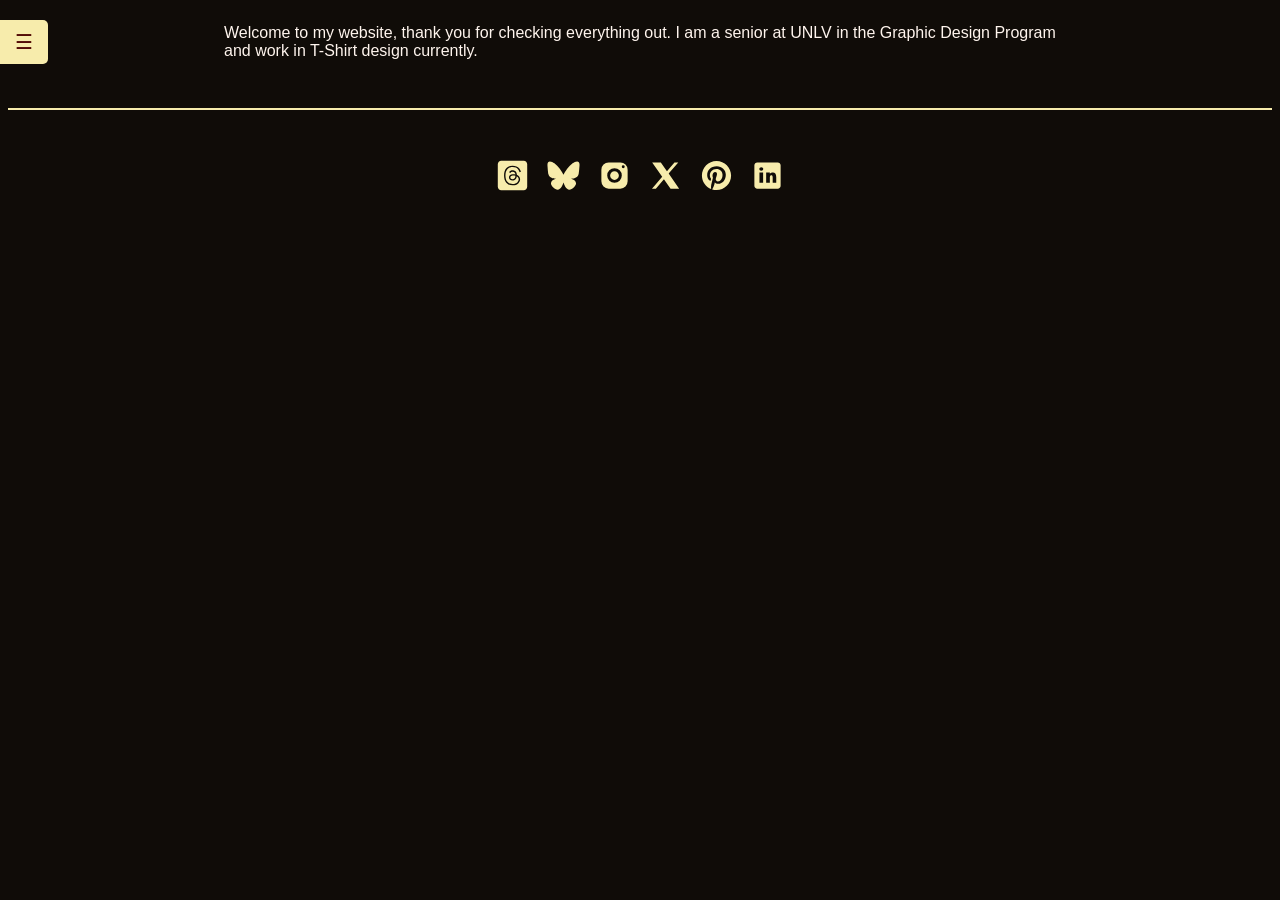
==== pages/about.html @ 81190099 "Updated with Glitch" ====
<!DOCTYPE html>
<html lang="en">
  <!-- Meta-data for Webpage -->
  <head>
    <meta charset="utf-8" />
    <meta name="viewport" content="width=device-width, initial-scale=1" />
    <link rel="icon" href="https://glitch.com/favicon.ico" />

    <!--Webpage browser bar title-->
    <title>Frederick Heil</title>

    <!-- The website stylesheet -->
    <link rel="stylesheet" href="/style.css" />

    <!-- The website JavaScript file -->
    <script src="/javascript/script.js" defer></script>
  </head>

  <body>
    <!-- Top of Webpage -->
    <header>
      <!-- Side Navigation -->
        <div id="mySidenav" class="sidenav">
          <a href="/index.html">Home</a>
          <a href="/pages/about.html">About</a>
          <a href="/pages/Works/works.html">Works</a>
        </div>

      <!-- Hamburger Button -->
      <div id="navTab" class="nav-tab" onclick="toggleNav()">&#9776;</div>
    </header>
    <div class="content">
      <p>
        Welcome to my website, thank you for checking everything out. I am a
        senior at UNLV in the Graphic Design Program and work in T-Shirt design
        currently.
      </p>
    </div>
    <footer>
      <hr class="footer-divider" />
      <div class="footer">
        <a
          href="https://www.threads.net/"
          target="_blank"
          class="footer-icon"
          aria-label="Threads"
        >
          <svg
            xmlns="http://www.w3.org/2000/svg"
            viewbox="0 0 50 50"
            width="35px"
            height="35px"
          >
            <path
              d="M46,9v32c0,2.757-2.243,5-5,5H9c-2.757,0-5-2.243-5-5V9c0-2.757,2.243-5,5-5h32C43.757,4,46,6.243,46,9z M33.544,35.913	c2.711-2.708,2.635-6.093,1.746-8.17c-0.54-1.255-1.508-2.33-2.798-3.108l-0.223-0.138c-0.33-0.208-0.609-0.375-1.046-0.542	c-0.008-0.278-0.025-0.556-0.058-0.807c-0.59-4.561-3.551-5.535-5.938-5.55c-2.154,0-3.946,0.92-5.044,2.592l1.672,1.098	c0.736-1.121,1.871-1.689,3.366-1.689c2.367,0.015,3.625,1.223,3.96,3.801c-1.141-0.231-2.426-0.314-3.807-0.233	c-3.924,0.226-5.561,2.591-5.442,4.836c0.134,2.486,2.278,4.222,5.216,4.222c0.13,0,0.259-0.003,0.384-0.011	c2.297-0.126,5.105-1.29,5.61-6.063c0.021,0.013,0.041,0.026,0.062,0.039l0.253,0.157c0.932,0.562,1.621,1.317,1.994,2.185	c0.643,1.501,0.682,3.964-1.322,5.966c-1.732,1.73-3.812,2.479-6.936,2.502c-3.47-0.026-6.099-1.145-7.812-3.325	c-1.596-2.028-2.42-4.953-2.451-8.677c0.031-3.728,0.855-6.646,2.451-8.673c1.714-2.181,4.349-3.299,7.814-3.325	c3.492,0.026,6.165,1.149,7.944,3.338c0.864,1.063,1.525,2.409,1.965,3.998l1.928-0.532c-0.514-1.858-1.301-3.449-2.341-4.728	c-2.174-2.674-5.363-4.045-9.496-4.076c-4.12,0.031-7.278,1.406-9.387,4.089c-1.875,2.383-2.844,5.712-2.879,9.91	c0.035,4.193,1.004,7.529,2.879,9.913c2.109,2.682,5.262,4.058,9.385,4.088C28.857,38.973,31.433,38.021,33.544,35.913z M28.993,25.405c0.07,0.016,0.138,0.031,0.202,0.046c-0.005,0.078-0.01,0.146-0.015,0.198c-0.314,3.928-2.295,4.489-3.761,4.569	c-0.091,0.005-0.181,0.008-0.271,0.008c-1.851,0-3.144-0.936-3.218-2.329c-0.065-1.218,0.836-2.576,3.561-2.732	c0.297-0.018,0.589-0.027,0.875-0.027C27.325,25.137,28.209,25.227,28.993,25.405z"
            />
          </svg>
        </a>
        <a
          href="https://bsky.app/"
          target="_blank"
          class="footer-icon"
          aria-label="Bluesky"
        >
          <svg
            xmlns="http://www.w3.org/2000/svg"
            viewbox="0 0 24 24"
            width="35px"
            height="35px"
          >
            <path
              d="M5.769,3.618C8.291,5.512,11.004,9.352,12,11.412c0.996-2.06,3.709-5.9,6.231-7.793C20.051,2.252,23,1.195,23,4.559	c0,0.672-0.385,5.644-0.611,6.451c-0.785,2.806-3.647,3.522-6.192,3.089c4.449,0.757,5.581,3.265,3.137,5.774	c-4.643,4.764-6.672-1.195-7.193-2.722c-0.095-0.28-0.14-0.411-0.14-0.3c-0.001-0.112-0.045,0.019-0.14,0.3	c-0.521,1.527-2.55,7.486-7.193,2.722c-2.445-2.509-1.313-5.017,3.137-5.774c-2.546,0.433-5.407-0.282-6.192-3.089	C1.385,10.203,1,5.231,1,4.559C1,1.195,3.949,2.252,5.769,3.618L5.769,3.618z"
            />
          </svg>
        </a>
        <a
          href="https://www.instagram.com/"
          target="_blank"
          class="footer-icon"
          aria-label="Instagram"
        >
          <svg
            xmlns="http://www.w3.org/2000/svg"
            viewbox="0 0 24 24"
            width="35px"
            height="35px"
          >
            <path
              d="M8 3a5 5 0 0 0-5 5v8a5 5 0 0 0 5 5h8a5 5 0 0 0 5-5V8a5 5 0 0 0-5-5zm10 2a1 1 0 1 1 0 2 1 1 0 0 1 0-2m-6 2a5 5 0 1 1-.001 10.001A5 5 0 0 1 12 7m0 2a3 3 0 0 0-3 3 3 3 0 0 0 3 3 3 3 0 0 0 3-3 3 3 0 0 0-3-3"
            />
          </svg>
        </a>
        <a
          href="https://twitter.com/"
          target="_blank"
          class="footer-icon"
          aria-label="Twitter"
        >
          <svg
            xmlns="http://www.w3.org/2000/svg"
            viewbox="0 0 24 24"
            width="35px"
            height="35px"
          >
            <path
              d="M 2.8671875 3 L 9.7363281 12.818359 L 2.734375 21 L 5.3808594 21 L 10.919922 14.509766 L 15.460938 21 L 21.371094 21 L 14.173828 10.697266 L 20.744141 3 L 18.138672 3 L 12.996094 9.0097656 L 8.7988281 3 L 2.8671875 3 z"
            />
          </svg>
        </a>
        <a
          href="https://www.pinterest.com/"
          target="_blank"
          class="footer-icon"
          aria-label="Pinterest"
        >
          <svg
            xmlns="http://www.w3.org/2000/svg"
            viewbox="0 0 24 24"
            width="35px"
            height="35px"
          >
            <path
              d="M12,2C6.477,2,2,6.477,2,12c0,4.237,2.636,7.855,6.356,9.312c-0.087-0.791-0.167-2.005,0.035-2.868 c0.182-0.78,1.172-4.971,1.172-4.971s-0.299-0.599-0.299-1.484c0-1.391,0.806-2.428,1.809-2.428c0.853,0,1.265,0.641,1.265,1.408 c0,0.858-0.546,2.141-0.828,3.329c-0.236,0.996,0.499,1.807,1.481,1.807c1.777,0,3.143-1.874,3.143-4.579 c0-2.394-1.72-4.068-4.177-4.068c-2.845,0-4.515,2.134-4.515,4.34c0,0.859,0.331,1.781,0.744,2.282 c0.082,0.099,0.093,0.186,0.069,0.287c-0.076,0.316-0.244,0.995-0.277,1.134c-0.043,0.183-0.145,0.222-0.334,0.133 c-1.249-0.582-2.03-2.408-2.03-3.874c0-3.154,2.292-6.052,6.608-6.052c3.469,0,6.165,2.472,6.165,5.776 c0,3.447-2.173,6.22-5.189,6.22c-1.013,0-1.966-0.527-2.292-1.148c0,0-0.502,1.909-0.623,2.378 c-0.226,0.868-0.835,1.958-1.243,2.622C9.975,21.843,10.969,22,12,22c5.522,0,10-4.478,10-10S17.523,2,12,2z"
            />
          </svg>
        </a>
        <a
          href="https://www.linkedin.com/"
          target="_blank"
          class="footer-icon"
          aria-label="LinkedIn"
        >
          <svg
            xmlns="http://www.w3.org/2000/svg"
            viewbox="0 0 24 24"
            width="35px"
            height="35px"
          >
            <path
              d="M19,3H5C3.895,3,3,3.895,3,5v14c0,1.105,0.895,2,2,2h14c1.105,0,2-0.895,2-2V5C21,3.895,20.105,3,19,3z M9,17H6.477v-7H9 V17z M7.694,8.717c-0.771,0-1.286-0.514-1.286-1.2s0.514-1.2,1.371-1.2c0.771,0,1.286,0.514,1.286,1.2S8.551,8.717,7.694,8.717z M18,17h-2.442v-3.826c0-1.058-0.651-1.302-0.895-1.302s-1.058,0.163-1.058,1.302c0,0.163,0,3.826,0,3.826h-2.523v-7h2.523v0.977 C13.93,10.407,14.581,10,15.802,10C17.023,10,18,10.977,18,13.174V17z"
            />
          </svg>
        </a>
      </div>
    </footer>
  </body>
</html>
---- style.css ----
:root {
  --color-bg: #FAF9F6;
  --color-text-main: #000000;
  --color-primary: #FFFF00;
  --wrapper-height: 87vh;
  --image-max-width: 300px;
  --image-margin: 3rem;
  --font-family: "HK Grotesk";
  --font-family-header: "HK Grotesk";
  
}

/* Basic page style resets */
  * {
    box-sizing: border-box;
  }
  [hidden] {
    display: none !important;
  }

/* HTML */
html 
{
  background: #100c08;
  color: #fff5ee;
}


/* Import fonts */
  /* @font-face {
    font-family: Palmore;
    src: url("https://cdn.glitch.global/3845821b-eb53-441c-8813-9510f3d18ea3/Palmore.otf?v=1725475477089")
      format("opentype");
  } */ 
  @font-face {
    font-family: HK Grotesk;
    src: url("https://cdn.glitch.me/605e2a51-d45f-4d87-a285-9410ad350515%2FHKGrotesk-Regular.otf?v=1603136326027")
      format("opentype");
  }
  @font-face {
    font-family: HK Grotesk;
    font-weight: bold;
    src: url("https://cdn.glitch.me/605e2a51-d45f-4d87-a285-9410ad350515%2FHKGrotesk-Bold.otf?v=1603136323437")
      format("opentype");
  }

  @font-face {
    font-family: "Libre Baskerville", serif;
    font-weight: 400;
    font-style: normal;
    src: url("https://fonts.googleapis.com/css2?family=Libre+Baskerville:ital,wght@0,400;0,700;1,400&display=swap");
  }

  @font-face {
    font-family: "Libre Baskerville", serif;
    font-weight: 700;
    font-style: normal;
    src: url("https://fonts.googleapis.com/css2?family=Libre+Baskerville:ital,wght@0,400;0,700;1,400&display=swap");
  }

  @font-face {
    font-family: "Libre Baskerville", serif;
    font-weight: 400;
    font-style: italic;
    src: url("https://fonts.googleapis.com/css2?family=Libre+Baskerville:ital,wght@0,400;0,700;1,400&display=swap");
  }





/* Navigation grid */

/* Side Navigation */
  .sidenav {
    height: 100%;
    width: 0;
    position: fixed;
    z-index: 1000; /* Higher than the modal */
    top: 0;
    left: 0;
    background-color: #f7ecac;
    overflow-x: hidden;
    transition: 0.5s;
    padding-top: 60px;
  }

  .sidenav a {
    padding: 8px 8px 8px 32px;
    text-decoration: none;
    font-size: 25px;
    color: #100c08;
    display: block;
    transition: 0.3s;
  }

  .sidenav a:hover {
    color: #7b1103;
  }

  .sidenav .closebtn {
    position: absolute;
    top: 0;
    right: 25px;
    font-size: 36px;
    margin-left: 50px;
  }

/* Hamburger Button */
.nav-tab {
  position: fixed;
  top: 20px; /* Move closer to the top */
  left: 0;
  background-color: #f7ecac;
  color: #540d07;
  padding: 10px 15px;
  cursor: pointer;
  z-index: 1001; /* Higher than the sidenav */
  border-radius: 0 5px 5px 0;
  font-size: 20px;
  transition: left 0.5s; /* Smoothly move the tab */
}

/* Main content */
#main {
  transition: margin-left 0.5s;
  padding: 16px;
}



  .footer {
    display: flex;
    justify-content: center;
    gap: 1rem;
    padding: 1rem 0;
  }

  .footer a:hover {
    /*background: var(--color-primary);*/
  }

  .footer .links {
    padding: 0.5rem 1rem 1.5rem;
    white-space: nowrap;
  }

  .divider {
    padding: 0 1rem;
  }

  .footer-divider {
    border: none;
    border-top: 2px solid #f7ecac; /* Light divider color */
    margin: 2rem 0;
  }

  .footer-icon {
    color: #f7ecac; /* Icon color */
    fill: #f7ecac;
    text-decoration: none;
    transition: color 0.3s ease;
    transition: fill 0.3s ease;
  }

  .footer-icon:hover {
    color: #7b1103; /* Hover color */
    fill: #7b1103;
  }

body {
  font-family: HK Grotesk, sans-serif;
  background-image: url("#");
  background-position: center center;
  background-size: cover;
  background-repeat: no-repeat;
  /*background-color: var(--color-bg);*/
}

/* Page structure */

.wrapper {
  min-height: var(--wrapper-height);
  display: grid;
  place-items: center;
  margin: 0 1rem;
}
.content {
  display: flex;
  flex-direction: column;
  align-items: center;
  justify-content: center;
  width: 65vw;
  margin: auto;
}

.full-bleed {
  display: flex;
  justify-content: center;
  align-items: center;
  height: 100vh;
  width: 100vw;
  background-color: #100c08; /* Dark background */
  color: #f7ecac; /* Light text */
}

.full-bleed-title {
  font-family: "HK Grotesk", sans-serif;
  font-size: 15vw; /* Responsive font size */
  font-weight: bold;
  text-align: left;
  line-height: 0.9;
  text-transform: uppercase;
  margin: 0;
  white-space: nowrap;
}

/* Very light scaling for our illustration */
.title {
  color: #2800FF;
  font-family: "Libre Baskerville";
  font-style: italic;
  font-weight: bold;
  font-size: auto;
  line-height: 105%;
  margin: 0;
}

.pagetitle {
  font-weight: bold;
  font-size: 50px;
}
/* Subheading */
h2 {
  color: #2800FF;
}

.moved-element {
  position: absolute;
  top: 50px;
  left: 100px;
}

.card-overlay {
  position: relative;
  overflow: hidden;
}

.GalleryImg {
  width: 100%;
  height: auto;
  transition: transform 0.5s, filter 0.5s;
}

.card-overlay:hover .GalleryImg {
  transform: scale(1.1);
  filter: brightness(50%);
}

.overlay-content {
  position: absolute;
  top: 50%;
  left: 50%;
  transform: translate(-50%, -50%);
  text-align: center;
  color: white;
  opacity: 0;
  transition: opacity 0.5s;
}

.card-overlay:hover .overlay-content {
  opacity: 1;
}

.overlay-content h3 {
  font-size: 1.5rem;
  margin: 0;
}

.overlay-content p {
  font-size: 1rem;
  margin: 0;
}

.modal {
  background: rgba(0, 0, 0, 0.9);
  z-index: 999;
  opacity: 0;
  pointer-events: none;
  position: fixed;
  top: 0;
  left: 0;
  width: 100%;
  height: 100%;
  transition: 0.2s ease-out;
  display: flex;
  justify-content: center;
  align-items: center;
}

.modal.open {
  opacity: 1;
  pointer-events: all;
}

.modal-content {
  display: flex;
  background: #fff;
  color: #000;
  border-radius: 10px;
  overflow: hidden;
  width: 80%;
  max-width: 900px;
  height: 70%;
}

.full-img {
  width: 100%;
  height: auto;
  border-radius: 10px;
  margin-bottom: 20px;
}


.project-description {
  flex: 1;
  padding: 20px;
  overflow-y: auto;
}

.project-description h3 {
  margin-top: 0;
}

.project-description p {
  line-height: 1.5;
}


    /* Ensure the sidenav and nav-tab are above the modal */
    .sidenav {
      z-index: 1000; /* Higher than the modal */
    }

    .nav-tab {
      z-index: 1001; /* Higher than the sidenav */
    }

    .modal {
      z-index: 999; /* Lower than the sidenav and nav-tab */
    }
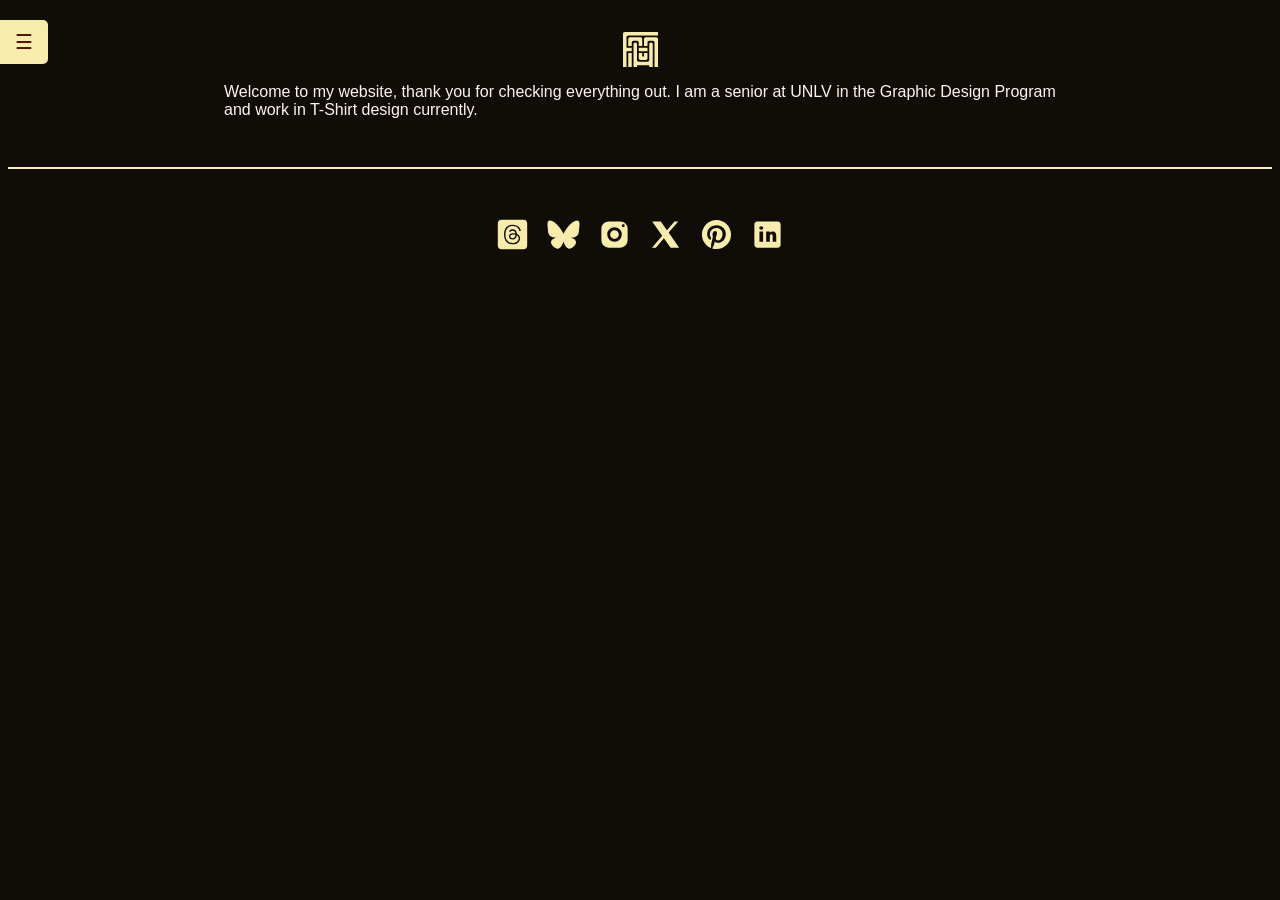
==== commit 78371fd0: "✅🐀 Updated with Glitch" ====
--- a/pages/about.html
+++ b/pages/about.html
@@ -17,6 +17,9 @@
   </head>
 
   <body>
+    <div class="logo">
+        <svg xmlns="http://www.w3.org/2000/svg" id="Layer_2" data-name="Layer 2" viewbox="0 0 500 500"><defs><style>.cls-1{fill:#f7ecac}</style></defs><g id="Layer_1-2" data-name="Layer 1"><path d="M50 0H25C11.19 0 0 11.19 0 25v475h50V275h75v-50H50V75c0-13.81 11.19-25 25-25h425V0H50Z" class="cls-1"/><path d="M125 75h-25c-13.81 0-25 11.19-25 25v100h50v-50c0-13.81 11.19-25 25-25h50c13.81 0 25 11.19 25 25v50h50V100c0-13.81-11.19-25-25-25H125Z" class="cls-1"/><path d="M350 425H225c-13.81 0-25-11.19-25-25V175c0-13.81-11.19-25-25-25s-25 11.19-25 25v325h50v-25h175v25h50V175c0-13.81-11.19-25-25-25s-25 11.19-25 25v225c0 13.81-11.19 25-25 25Z" class="cls-1"/><path d="M225 225h125v50H225z" class="cls-1"/><path d="M300 100v100h50v-50c0-13.81 11.19-25 25-25h50c13.81 0 25 11.19 25 25v350h50V100c0-13.81-11.19-25-25-25H325c-13.81 0-25 11.19-25 25Z" class="cls-1"/><path d="M225 300v75c0 13.81 11.19 25 25 25h75c13.81 0 25-11.19 25-25v-75h-50v50h-25v-50h-50ZM75 300h50v200H75z" class="cls-1"/></g></svg>
+    </div>
     <!-- Top of Webpage -->
     <header>
       <!-- Side Navigation -->
--- a/style.css
+++ b/style.css
@@ -350,3 +350,17 @@
       z-index: 999; /* Lower than the sidenav and nav-tab */
     }
 
+.logo {
+  display: flex;
+  justify-content: center;
+  align-items: center;
+  width: 100%;
+  margin: 0 auto;
+  padding-top: 24px; /* Add space above the logo */
+
+}
+.logo svg {
+  width: 35px;
+  height: auto;
+  display: block;
+}
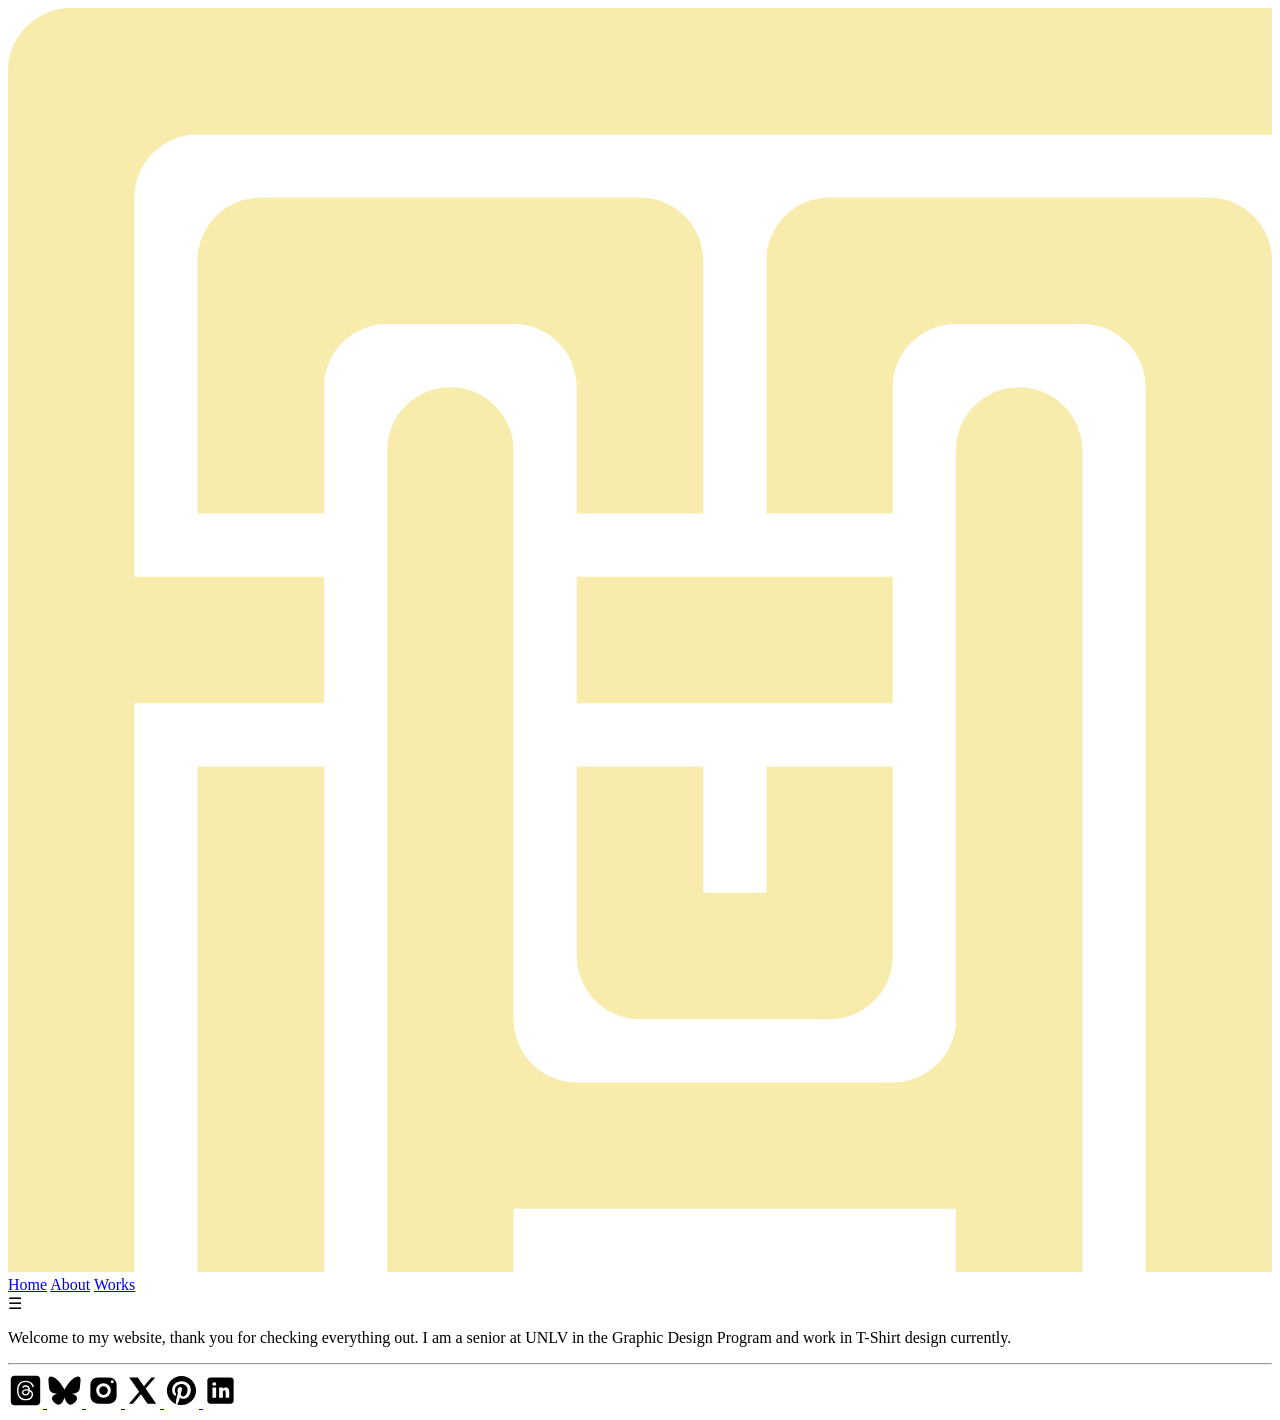
==== commit 8433ec6b: "CSS Fix" ====
--- a/pages/about.html
+++ b/pages/about.html
@@ -10,7 +10,7 @@
     <title>Frederick Heil</title>
 
     <!-- The website stylesheet -->
-    <link rel="stylesheet" href="/style.css" />
+    <link rel="stylesheet" href="/css/style.css" />
 
     <!-- The website JavaScript file -->
     <script src="/javascript/script.js" defer></script>
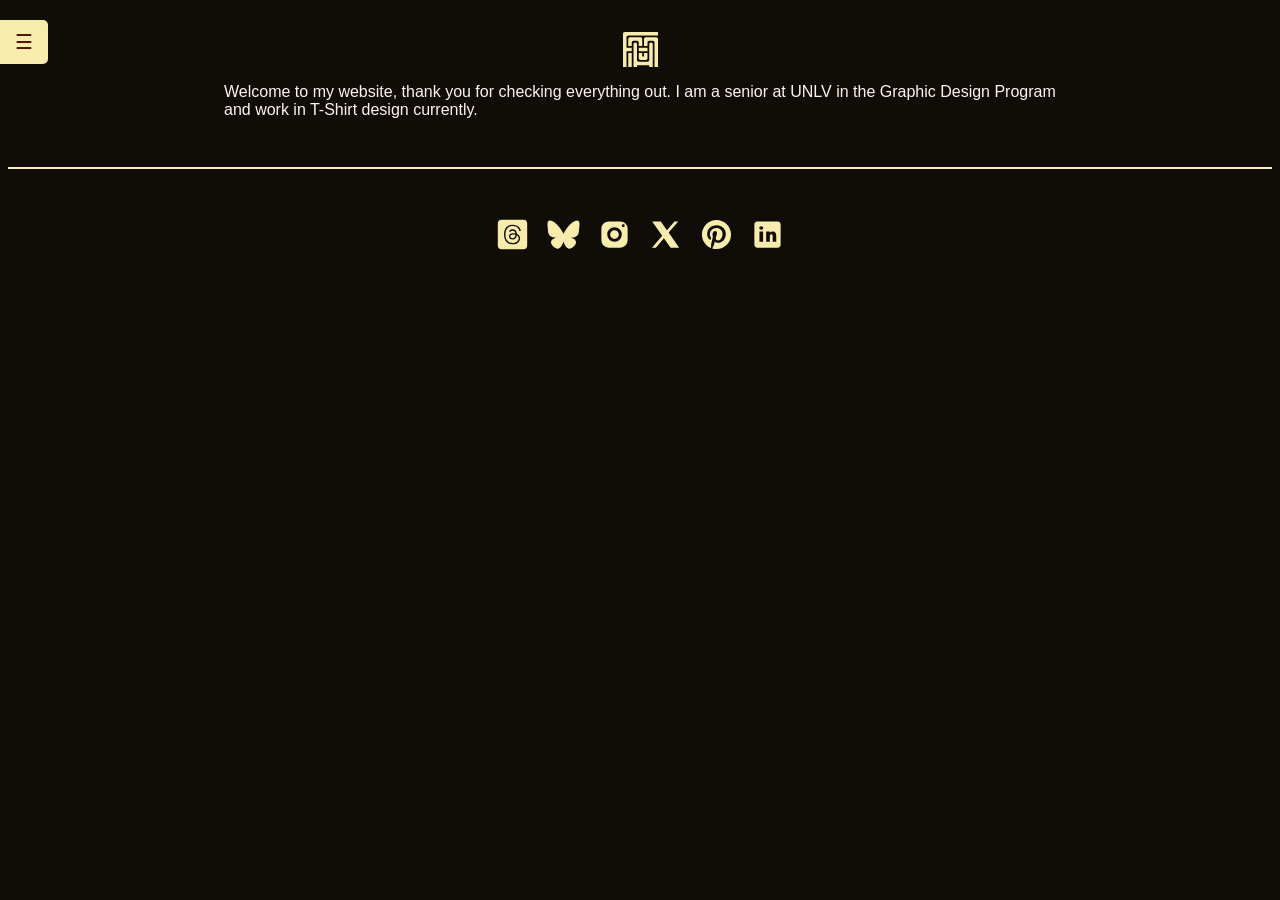
==== commit b1c7ceed: "Fixing Javascript and CSS linking using VS code web editor and "/" and clicking" ====
--- a/pages/about.html
+++ b/pages/about.html
@@ -10,7 +10,7 @@
     <title>Frederick Heil</title>
 
     <!-- The website stylesheet -->
-    <link rel="stylesheet" href="/css/style.css" />
+    <link rel="stylesheet" href="/style.css" />
 
     <!-- The website JavaScript file -->
     <script src="/javascript/script.js" defer></script>
@@ -24,9 +24,9 @@
     <header>
       <!-- Side Navigation -->
         <div id="mySidenav" class="sidenav">
-          <a href="/index.html">Home</a>
-          <a href="/pages/about.html">About</a>
-          <a href="/pages/Works/works.html">Works</a>
+          <a href="index.html">Home</a>
+          <a href="pages/about.html">About</a>
+          <a href="pages/Works/works.html">Works</a>
         </div>
 
       <!-- Hamburger Button -->
--- a/style.css
+++ b/style.css
@@ -0,0 +1,366 @@
+:root {
+  --color-bg: #FAF9F6;
+  --color-text-main: #000000;
+  --color-primary: #FFFF00;
+  --wrapper-height: 87vh;
+  --image-max-width: 300px;
+  --image-margin: 3rem;
+  --font-family: "HK Grotesk";
+  --font-family-header: "HK Grotesk";
+  
+}
+
+/* Basic page style resets */
+  * {
+    box-sizing: border-box;
+  }
+  [hidden] {
+    display: none !important;
+  }
+
+/* HTML */
+html 
+{
+  background: #100c08;
+  color: #fff5ee;
+}
+
+
+/* Import fonts */
+  /* @font-face {
+    font-family: Palmore;
+    src: url("https://cdn.glitch.global/3845821b-eb53-441c-8813-9510f3d18ea3/Palmore.otf?v=1725475477089")
+      format("opentype");
+  } */ 
+  @font-face {
+    font-family: HK Grotesk;
+    src: url("https://cdn.glitch.me/605e2a51-d45f-4d87-a285-9410ad350515%2FHKGrotesk-Regular.otf?v=1603136326027")
+      format("opentype");
+  }
+  @font-face {
+    font-family: HK Grotesk;
+    font-weight: bold;
+    src: url("https://cdn.glitch.me/605e2a51-d45f-4d87-a285-9410ad350515%2FHKGrotesk-Bold.otf?v=1603136323437")
+      format("opentype");
+  }
+
+  @font-face {
+    font-family: "Libre Baskerville", serif;
+    font-weight: 400;
+    font-style: normal;
+    src: url("https://fonts.googleapis.com/css2?family=Libre+Baskerville:ital,wght@0,400;0,700;1,400&display=swap");
+  }
+
+  @font-face {
+    font-family: "Libre Baskerville", serif;
+    font-weight: 700;
+    font-style: normal;
+    src: url("https://fonts.googleapis.com/css2?family=Libre+Baskerville:ital,wght@0,400;0,700;1,400&display=swap");
+  }
+
+  @font-face {
+    font-family: "Libre Baskerville", serif;
+    font-weight: 400;
+    font-style: italic;
+    src: url("https://fonts.googleapis.com/css2?family=Libre+Baskerville:ital,wght@0,400;0,700;1,400&display=swap");
+  }
+
+
+
+
+
+/* Navigation grid */
+
+/* Side Navigation */
+  .sidenav {
+    height: 100%;
+    width: 0;
+    position: fixed;
+    z-index: 1000; /* Higher than the modal */
+    top: 0;
+    left: 0;
+    background-color: #f7ecac;
+    overflow-x: hidden;
+    transition: 0.5s;
+    padding-top: 60px;
+  }
+
+  .sidenav a {
+    padding: 8px 8px 8px 32px;
+    text-decoration: none;
+    font-size: 25px;
+    color: #100c08;
+    display: block;
+    transition: 0.3s;
+  }
+
+  .sidenav a:hover {
+    color: #7b1103;
+  }
+
+  .sidenav .closebtn {
+    position: absolute;
+    top: 0;
+    right: 25px;
+    font-size: 36px;
+    margin-left: 50px;
+  }
+
+/* Hamburger Button */
+.nav-tab {
+  position: fixed;
+  top: 20px; /* Move closer to the top */
+  left: 0;
+  background-color: #f7ecac;
+  color: #540d07;
+  padding: 10px 15px;
+  cursor: pointer;
+  z-index: 1001; /* Higher than the sidenav */
+  border-radius: 0 5px 5px 0;
+  font-size: 20px;
+  transition: left 0.5s; /* Smoothly move the tab */
+}
+
+/* Main content */
+#main {
+  transition: margin-left 0.5s;
+  padding: 16px;
+}
+
+
+
+  .footer {
+    display: flex;
+    justify-content: center;
+    gap: 1rem;
+    padding: 1rem 0;
+  }
+
+  .footer a:hover {
+    /*background: var(--color-primary);*/
+  }
+
+  .footer .links {
+    padding: 0.5rem 1rem 1.5rem;
+    white-space: nowrap;
+  }
+
+  .divider {
+    padding: 0 1rem;
+  }
+
+  .footer-divider {
+    border: none;
+    border-top: 2px solid #f7ecac; /* Light divider color */
+    margin: 2rem 0;
+  }
+
+  .footer-icon {
+    color: #f7ecac; /* Icon color */
+    fill: #f7ecac;
+    text-decoration: none;
+    transition: color 0.3s ease;
+    transition: fill 0.3s ease;
+  }
+
+  .footer-icon:hover {
+    color: #7b1103; /* Hover color */
+    fill: #7b1103;
+  }
+
+body {
+  font-family: HK Grotesk, sans-serif;
+  background-image: url("#");
+  background-position: center center;
+  background-size: cover;
+  background-repeat: no-repeat;
+  /*background-color: var(--color-bg);*/
+}
+
+/* Page structure */
+
+.wrapper {
+  min-height: var(--wrapper-height);
+  display: grid;
+  place-items: center;
+  margin: 0 1rem;
+}
+.content {
+  display: flex;
+  flex-direction: column;
+  align-items: center;
+  justify-content: center;
+  width: 65vw;
+  margin: auto;
+}
+
+.full-bleed {
+  display: flex;
+  justify-content: center;
+  align-items: center;
+  height: 100vh;
+  width: 100vw;
+  background-color: #100c08; /* Dark background */
+  color: #f7ecac; /* Light text */
+}
+
+.full-bleed-title {
+  font-family: "HK Grotesk", sans-serif;
+  font-size: 15vw; /* Responsive font size */
+  font-weight: bold;
+  text-align: left;
+  line-height: 0.9;
+  text-transform: uppercase;
+  margin: 0;
+  white-space: nowrap;
+}
+
+/* Very light scaling for our illustration */
+.title {
+  color: #2800FF;
+  font-family: "Libre Baskerville";
+  font-style: italic;
+  font-weight: bold;
+  font-size: auto;
+  line-height: 105%;
+  margin: 0;
+}
+
+.pagetitle {
+  font-weight: bold;
+  font-size: 50px;
+}
+/* Subheading */
+h2 {
+  color: #2800FF;
+}
+
+.moved-element {
+  position: absolute;
+  top: 50px;
+  left: 100px;
+}
+
+.card-overlay {
+  position: relative;
+  overflow: hidden;
+}
+
+.GalleryImg {
+  width: 100%;
+  height: auto;
+  transition: transform 0.5s, filter 0.5s;
+}
+
+.card-overlay:hover .GalleryImg {
+  transform: scale(1.1);
+  filter: brightness(50%);
+}
+
+.overlay-content {
+  position: absolute;
+  top: 50%;
+  left: 50%;
+  transform: translate(-50%, -50%);
+  text-align: center;
+  color: white;
+  opacity: 0;
+  transition: opacity 0.5s;
+}
+
+.card-overlay:hover .overlay-content {
+  opacity: 1;
+}
+
+.overlay-content h3 {
+  font-size: 1.5rem;
+  margin: 0;
+}
+
+.overlay-content p {
+  font-size: 1rem;
+  margin: 0;
+}
+
+.modal {
+  background: rgba(0, 0, 0, 0.9);
+  z-index: 999;
+  opacity: 0;
+  pointer-events: none;
+  position: fixed;
+  top: 0;
+  left: 0;
+  width: 100%;
+  height: 100%;
+  transition: 0.2s ease-out;
+  display: flex;
+  justify-content: center;
+  align-items: center;
+}
+
+.modal.open {
+  opacity: 1;
+  pointer-events: all;
+}
+
+.modal-content {
+  display: flex;
+  background: #fff;
+  color: #000;
+  border-radius: 10px;
+  overflow: hidden;
+  width: 80%;
+  max-width: 900px;
+  height: 70%;
+}
+
+.full-img {
+  width: 100%;
+  height: auto;
+  border-radius: 10px;
+  margin-bottom: 20px;
+}
+
+
+.project-description {
+  flex: 1;
+  padding: 20px;
+  overflow-y: auto;
+}
+
+.project-description h3 {
+  margin-top: 0;
+}
+
+.project-description p {
+  line-height: 1.5;
+}
+
+
+    /* Ensure the sidenav and nav-tab are above the modal */
+    .sidenav {
+      z-index: 1000; /* Higher than the modal */
+    }
+
+    .nav-tab {
+      z-index: 1001; /* Higher than the sidenav */
+    }
+
+    .modal {
+      z-index: 999; /* Lower than the sidenav and nav-tab */
+    }
+
+.logo {
+  display: flex;
+  justify-content: center;
+  align-items: center;
+  width: 100%;
+  margin: 0 auto;
+  padding-top: 24px; /* Add space above the logo */
+
+}
+.logo svg {
+  width: 35px;
+  height: auto;
+  display: block;
+}
